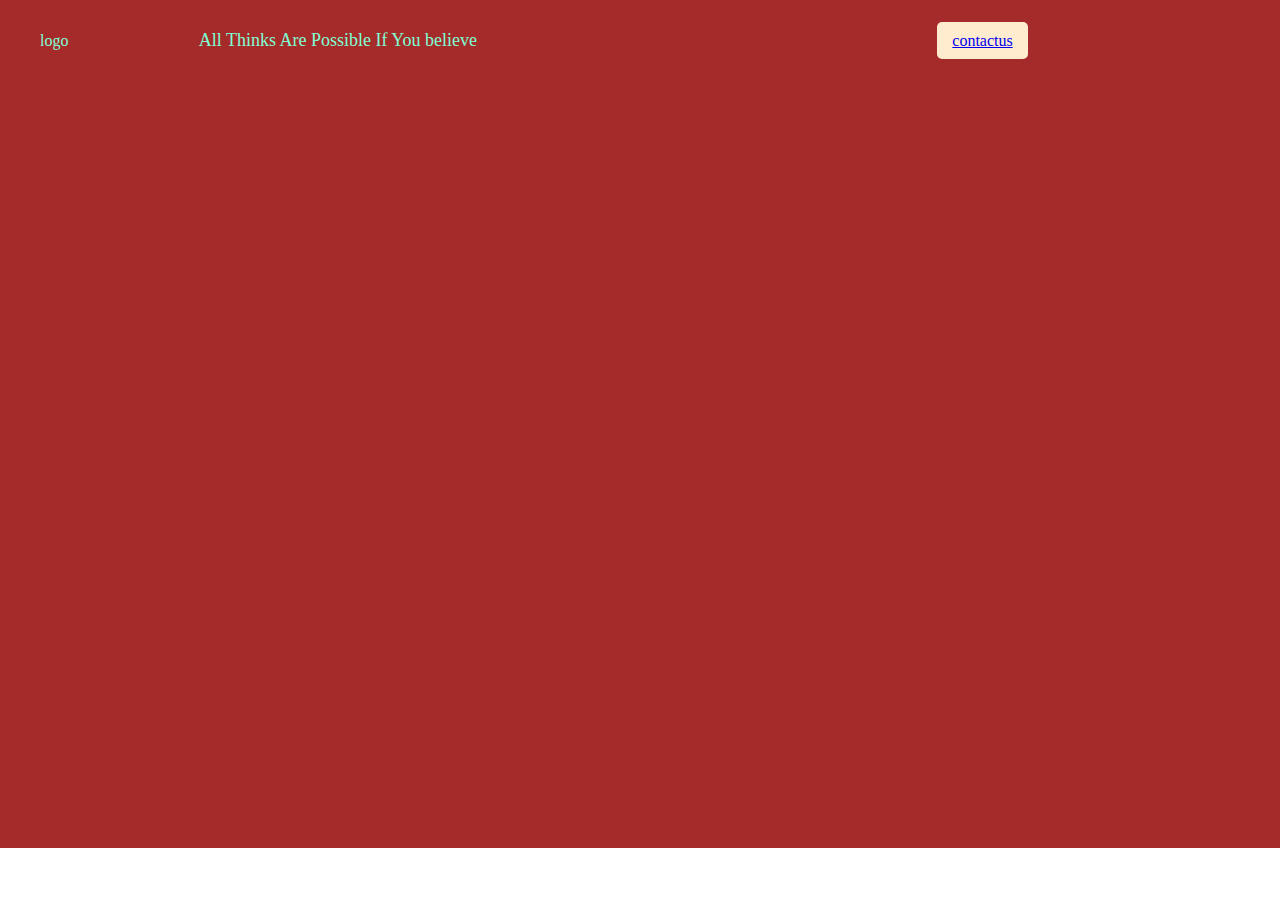
==== index.html @ 204f95e2 "adde table html" ====
<!DOCTYPE html>
<html lang="en">

<head>
    <meta charset="UTF-8">
    <meta name="viewport" content="width=device-width, initial-scale=1.0">
    <title>banner table</title>
    <style>
        body {
            font-family: work sens;
            margin: 0;
            padding: 0;
        }

        .banner {
            background-color: brown;
            color: aquamarine;
            padding: 20px;
            width: 1600px;
            height: 808px;
        }

        .banner-table {
            width: 100%;
            max-width: 1200px;
            margin: 0;
            border-collapse: collapse;
        }

        .banner-table td {
            padding: 010px 20px;
            vertical-align: middle;
        }

        .banner-logo {
            font-size: 24px;
            font-weight: bold;

        }

        .banner-text {
            font-size: 18px;
        }

        .banner-button {
            background-color: blanchedalmond;
            padding: 10px 15px;
            border-radius: 5px;
        }
    </style>
</head>

<body>
    <div class="banner">
        <table class="banner-table">
            <tr>
                <td class="">logo</td>
                <td class="banner-text">All Thinks Are Possible If You believe
                </td>
                <td>
                    <a href="#" class="banner-button">contactus</a>
                </td>
            </tr>
        </table>
    </div>
</body>

</html>
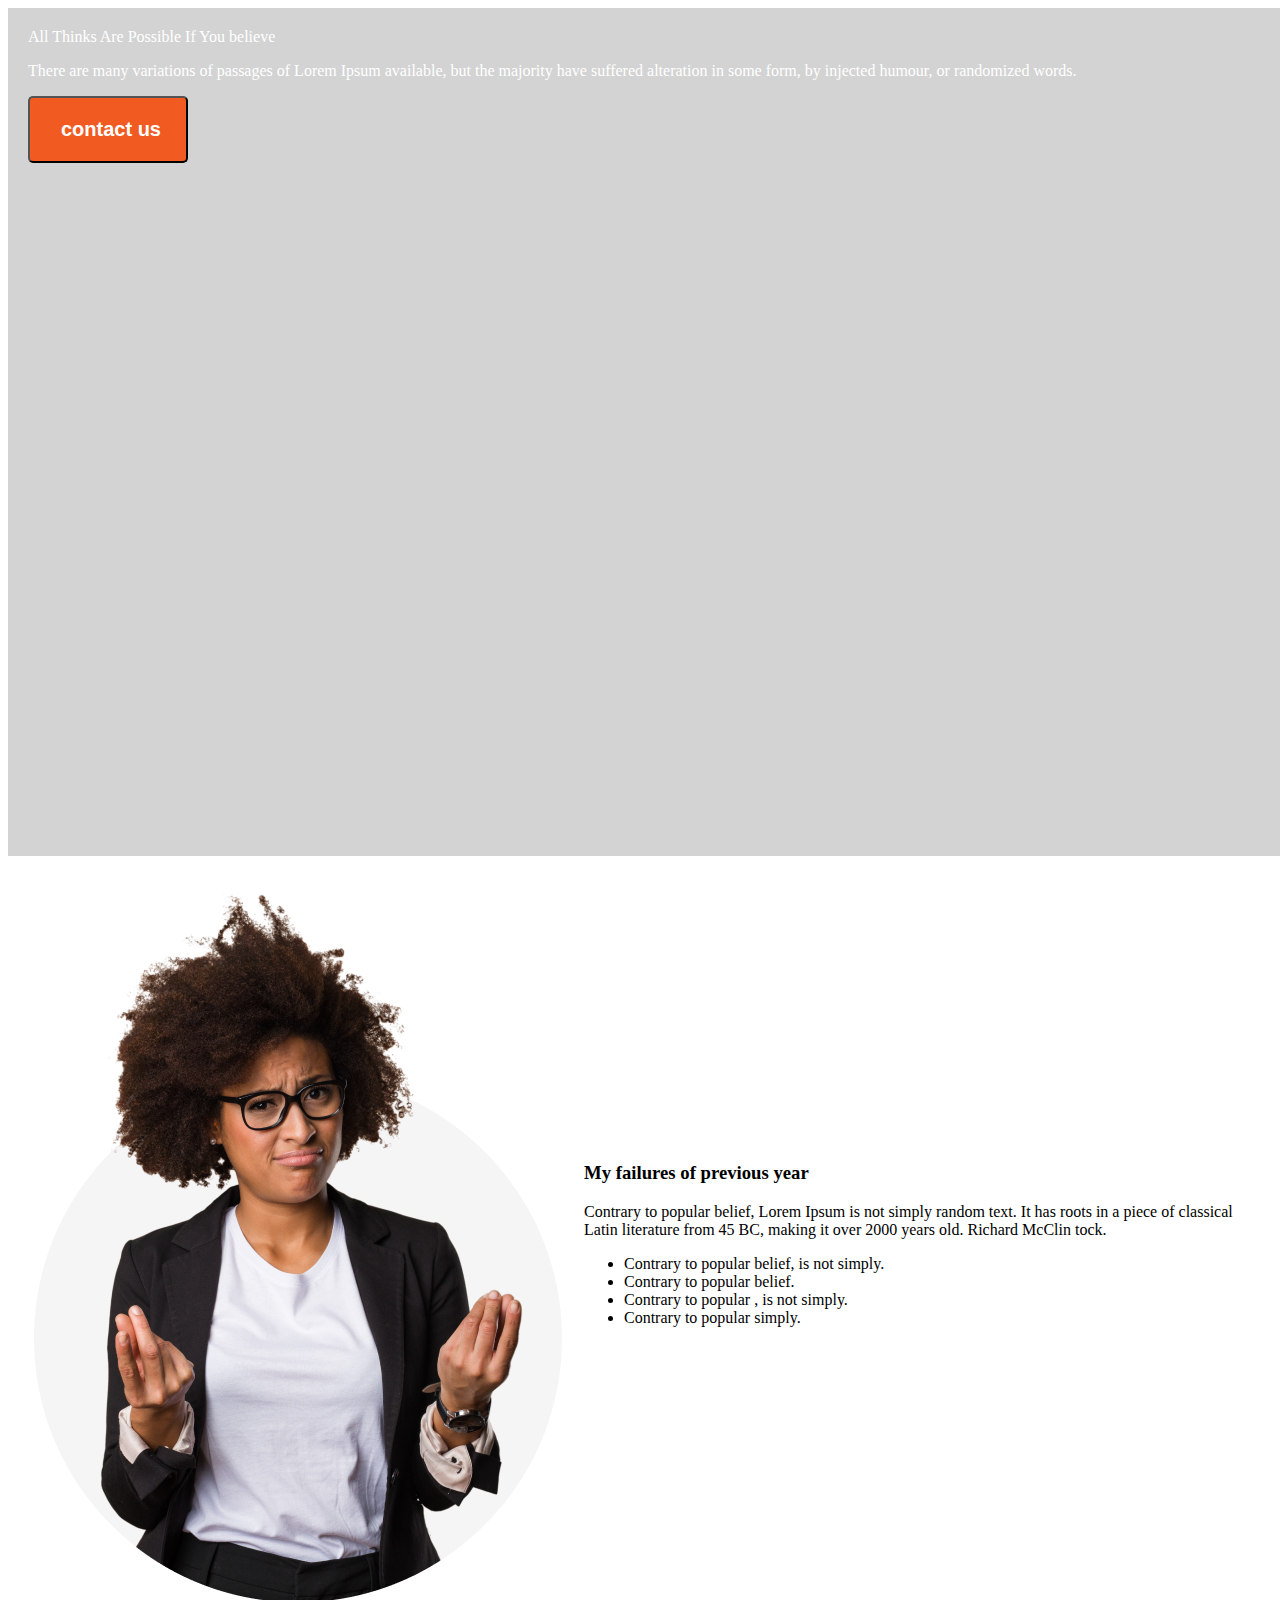
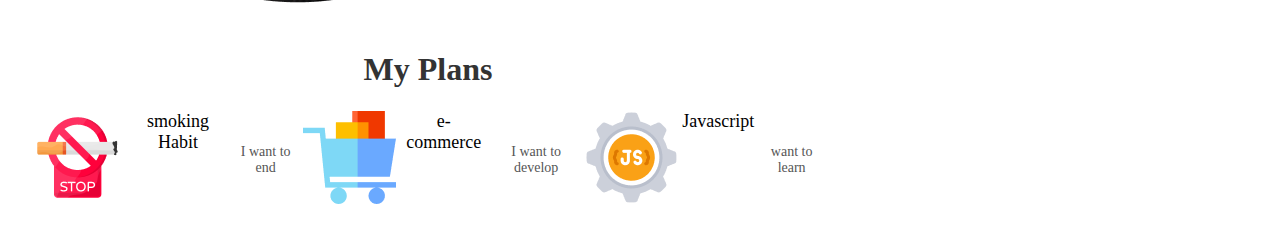
==== commit cba4162b: "add shimu html" ====
--- a/index.html
+++ b/index.html
@@ -6,46 +6,53 @@
     <meta name="viewport" content="width=device-width, initial-scale=1.0">
     <title>banner table</title>
     <style>
-        body {
-            font-family: work sens;
-            margin: 0;
-            padding: 0;
-        }
-
         .banner {
-            background-color: brown;
-            color: aquamarine;
+            background-color: lightgray;
+            color: #FFF;
             padding: 20px;
             width: 1600px;
             height: 808px;
         }
 
-        .banner-table {
+        .my-plans-content {
+            max-width: 800px;
             width: 100%;
-            max-width: 1200px;
-            margin: 0;
-            border-collapse: collapse;
+            text-align: center;
+            /* background-color: #ffffff; */
+            border-radius: 10px;
+            padding: 20px;
+            /* box-shadow: 0 4px 12px rgba(0, 0, 0, 0.1); */
         }
 
-        .banner-table td {
-            padding: 010px 20px;
-            vertical-align: middle;
+        .banner-title {
+            font-size: 32px;
+            color: #333;
+            margin-bottom: 20px;
         }
 
-        .banner-logo {
-            font-size: 24px;
-            font-weight: bold;
+        /* Table styling */
+        table {
+            width: 100%;
+            /* border-collapse: collapse; */
+            margin-top: 20px;
+        }
+
+
+        .skill-icon {
+
+            width: 40px;
+            height: 40px;
+        }
+
+        .skill-title {
+            display: flex;
+            font-size: 18px;
 
         }
 
-        .banner-text {
-            font-size: 18px;
-        }
-
-        .banner-button {
-            background-color: blanchedalmond;
-            padding: 10px 15px;
-            border-radius: 5px;
+        .skill-description {
+            font-size: 14px;
+            color: #555;
         }
     </style>
 </head>
@@ -54,15 +61,69 @@
     <div class="banner">
         <table class="banner-table">
             <tr>
-                <td class="">logo</td>
-                <td class="banner-text">All Thinks Are Possible If You believe
-                </td>
-                <td>
-                    <a href="#" class="banner-button">contactus</a>
-                </td>
+                All Thinks Are Possible If You believe
+
+                <p>There are many variations of passages of Lorem Ipsum available, but the
+                    majority have suffered alteration in some form, by injected humour, or randomized words.</p>
+
+                <button
+                    style="font-size:20px;background-color:#F15B22;color: #FFF;border-radius: 5px; text-align: right;font-style: normal;font-weight: 600;line-height: normal;padding: 20px 25px;width: 160px;;">contact
+                    us</button>
+
             </tr>
         </table>
     </div>
+    <div class="banner-contain">
+        <table class="banner-text">
+            <tr>
+                <td><img class="profil-pic" src="images/person.png" alt=""></td>
+                <td>
+                    <h3>My failures of previous year</h3>
+                    <p>
+                        Contrary to popular belief, Lorem Ipsum is not simply random text. It has roots in a piece of
+                        classical Latin literature from 45 BC, making it over 2000 years old. Richard McClin tock.</p>
+                    <ul>
+                        <li>Contrary to popular belief, is not simply.</li>
+                        <li>Contrary to popular belief.</li>
+                        <li>Contrary to popular , is not simply.</li>
+                        <li>Contrary to popular simply.</li>
+                    </ul>
+                </td>
+            </tr>
+
+        </table>
+    </div>
+    <div class="my-plans-content">
+        <h1 class="banner-title">My Plans</h1>
+        <table>
+
+            <tr>
+                <td><img src="images/icons/smoke.png" alt=" Smoking Habit" class="icon"></td>
+                <td class="skill-title">smoking Habit</td>
+                <td class="skill-description">I want to end</td>
+
+
+
+
+                <td>
+                    <img src="images/icons/ecom.png" alt=" e-commerce">
+                <td class="skill-title">e-commerce</td>
+
+                <td class="skill-description">I want to develop</td>
+
+
+
+                <td>
+                    <img src="images/icons/js.png" alt=" Javascript">
+                </td>
+                <td class="skill-title">Javascript</td>
+
+                <td class="skill-description"> want to learn </td>
+
+            </tr>
+        </table>
+    </div>
+
 </body>
 
 </html>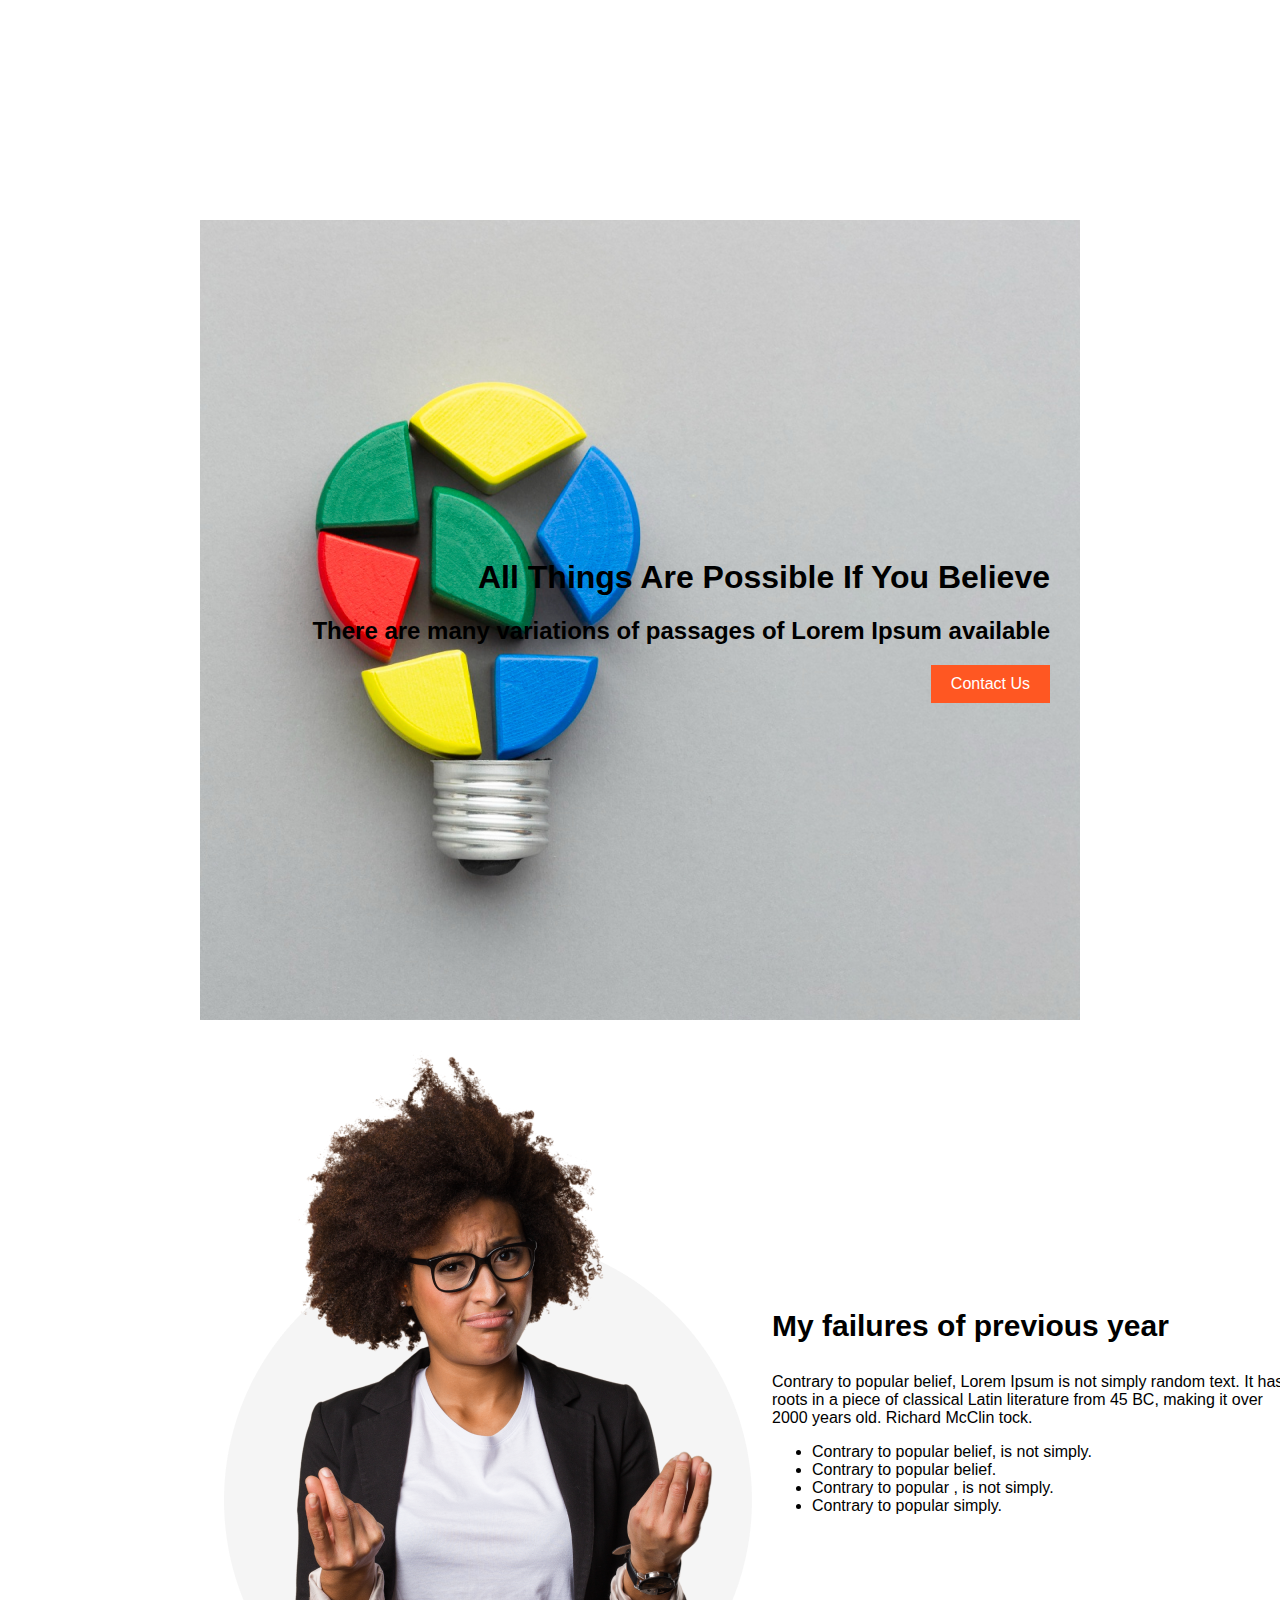
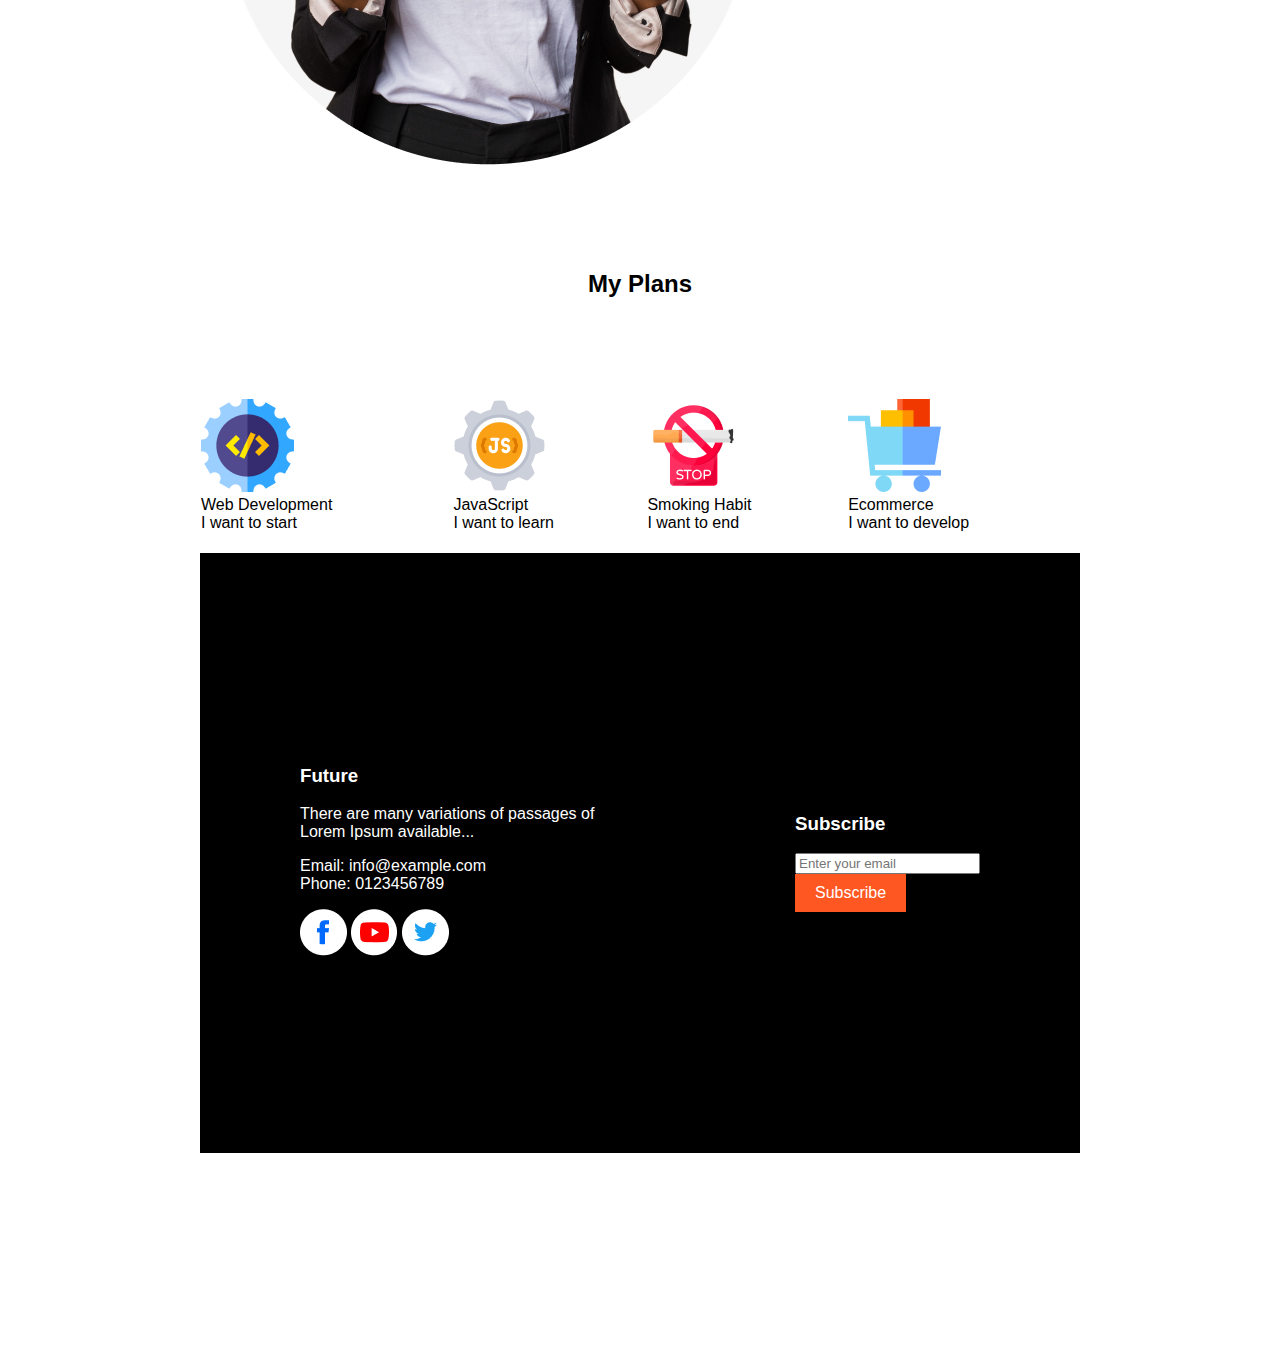
==== commit b6dac17d: "add all new attribute" ====
--- a/index.html
+++ b/index.html
@@ -6,13 +6,28 @@
     <meta name="viewport" content="width=device-width, initial-scale=1.0">
     <title>banner table</title>
     <style>
-        .banner {
-            background-color: lightgray;
-            color: #FFF;
-            padding: 20px;
-            width: 1600px;
-            height: 808px;
+        body {
+            font-family: Arial, sans-serif;
+            margin: 100px;
+            padding: 100px;
+
         }
+
+
+
+
+
+
+        .btn {
+            background-color: #FF5722;
+            color: #fff;
+            padding: 10px 20px;
+            border: none;
+            cursor: pointer;
+            font-size: 16px;
+
+        }
+
 
         .my-plans-content {
             max-width: 800px;
@@ -24,64 +39,62 @@
             /* box-shadow: 0 4px 12px rgba(0, 0, 0, 0.1); */
         }
 
-        .banner-title {
-            font-size: 32px;
-            color: #333;
-            margin-bottom: 20px;
-        }
 
-        /* Table styling */
+
+
         table {
             width: 100%;
-            /* border-collapse: collapse; */
+            border-collapse: collapse;
             margin-top: 20px;
         }
 
-
-        .skill-icon {
-
-            width: 40px;
-            height: 40px;
+        .header-bg {
+            background-image: url("../images/banner/banner2.png");
+            background-repeat: no-repeat;
+            height: 800px;
         }
 
-        .skill-title {
-            display: flex;
-            font-size: 18px;
+        .footer-text {
+            background-color: black;
 
+            color: #FFF;
+            height: 600px;
+            width: 1600px;
+            text-align: left;
         }
 
-        .skill-description {
-            font-size: 14px;
-            color: #555;
+        .footer-text td {
+            padding: 100px;
         }
     </style>
 </head>
 
 <body>
-    <div class="banner">
-        <table class="banner-table">
-            <tr>
-                All Thinks Are Possible If You believe
+    <table>
 
-                <p>There are many variations of passages of Lorem Ipsum available, but the
-                    majority have suffered alteration in some form, by injected humour, or randomized words.</p>
+        <!-- Hero Section -->
+        <tr class="header-bg">
 
-                <button
-                    style="font-size:20px;background-color:#F15B22;color: #FFF;border-radius: 5px; text-align: right;font-style: normal;font-weight: 600;line-height: normal;padding: 20px 25px;width: 160px;;">contact
-                    us</button>
 
-            </tr>
-        </table>
-    </div>
-    <div class="banner-contain">
-        <table class="banner-text">
+            <td style="text-align: right; padding-right: 30px;">
+                <h1>All Things Are Possible If You Believe</h1>
+                <h2>There are many variations of passages of Lorem Ipsum available</h2>
+                <button class="btn">Contact Us</button>
+            </td>
+
+        </tr>
+
+        <!-- Failures Section -->
+        <table class="Failures-text">
             <tr>
                 <td><img class="profil-pic" src="images/person.png" alt=""></td>
                 <td>
-                    <h3>My failures of previous year</h3>
-                    <p>
-                        Contrary to popular belief, Lorem Ipsum is not simply random text. It has roots in a piece of
-                        classical Latin literature from 45 BC, making it over 2000 years old. Richard McClin tock.</p>
+                    <h3 style="font-size: 30px;">My failures of previous year</h3>
+                    <p style="width: 525px;">
+                        Contrary to popular belief, Lorem Ipsum is not simply random text. It has roots in a piece
+                        of
+                        classical Latin literature from 45 BC, making it over 2000 years old. Richard McClin tock.
+                    </p>
                     <ul>
                         <li>Contrary to popular belief, is not simply.</li>
                         <li>Contrary to popular belief.</li>
@@ -92,38 +105,58 @@
             </tr>
 
         </table>
-    </div>
-    <div class="my-plans-content">
-        <h1 class="banner-title">My Plans</h1>
+
+        <!-- My Plans Section -->
+        <tr>
+            <td class="section">
+                <h2 style="text-align: center; margin: 100px;">My Plans</h2>
+                <table class="plans-table">
+                    <tr>
+                        <td><img src="images/icons/web.png" alt="Web Development"><br>Web
+                            Development<br><span>I want to start</span></td>
+                        <td><img src="images/icons/js.png" alt="JavaScript"><br>JavaScript<br><span>I want
+                                to learn</span></td>
+                        <td><img src="images/icons/smoke.png" alt="No Smoking"><br>Smoking
+                            Habit<br><span>I want to end</span></td>
+                        <td><img src="images/icons/ecom.png" alt="Ecommerce"><br>Ecommerce<br><span>I
+                                want to develop</span></td>
+                    </tr>
+                </table>
+            </td>
+        </tr>
+
+        <!-- Footer Section -->
+
         <table>
-
-            <tr>
-                <td><img src="images/icons/smoke.png" alt=" Smoking Habit" class="icon"></td>
-                <td class="skill-title">smoking Habit</td>
-                <td class="skill-description">I want to end</td>
 
 
 
+            <tr class="footer-text">
 
                 <td>
-                    <img src="images/icons/ecom.png" alt=" e-commerce">
-                <td class="skill-title">e-commerce</td>
-
-                <td class="skill-description">I want to develop</td>
-
-
+                    <h3>Future</h3>
+                    <p>There are many variations of passages of Lorem Ipsum available...</p>
+                    <p>Email: info@example.com<br>Phone: 0123456789</p>
+                    <img src="images/icons/fb.png" alt="">
+                    <img src="images/icons/youtube.png" alt="">
+                    <img src="images/icons/twitter.png" alt="">
+                </td>
 
                 <td>
-                    <img src="images/icons/js.png" alt=" Javascript">
+                    <h3>Subscribe</h3>
+                    <input type="email" placeholder="Enter your email">
+                    <br>
+                    <button class="btn">Subscribe</button>
                 </td>
-                <td class="skill-title">Javascript</td>
-
-                <td class="skill-description"> want to learn </td>
 
             </tr>
+
         </table>
-    </div>
-
+        </tr>
+    </table>
+    </td>
+    </tr>
+    </table>
 </body>
 
 </html>